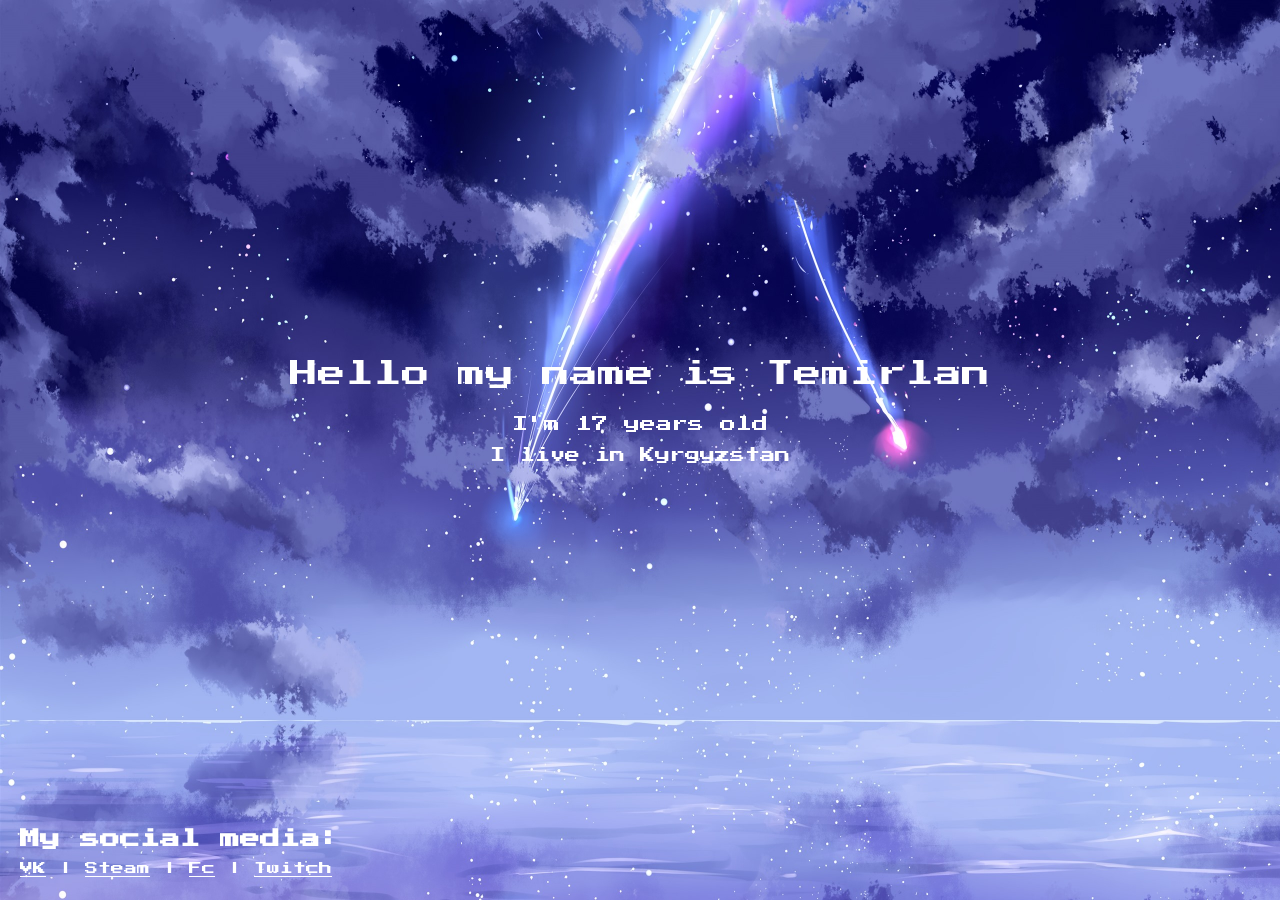
==== portfolio.html @ 0766ffcb "Rename index.html to portfolio.html" ====
<!DOCTYPE HTML>
<html>
<head>
<title>Lunatik</title>
<link rel="icon" href="https://www.pikpng.com/pngl/m/459-4594996_anime-clipart-transparent-background-sticker-de-png-de.png">
<meta name="theme-color" content="#292b2c">
<meta http-equiv="X-UA-Compatible" content="IE=edge">
<meta name="viewport" content="width=device-width, initial-scale=1.0">
<meta name="msapplication-tap-highlight" content="no">
<meta name="mobile-web-app-capable" content="yes">
<meta name="apple-mobile-web-app-capable" content="yes">
<meta name="apple-mobile-web-app-status-bar-style" content="default">
<meta name="msapplication-TileColor" content="#292b2c">
</head>
<style>
@import 'https://fonts.googleapis.com/css?family=Press+Start+2P';*{font-family:'press start 2p',Roboto,sans-serif}
@-webkit-keyframes fadeIn{from{opacity:0}to{opacity:1}}
@keyframes fadeIn{from{opacity:0}to{opacity:1}}
body{ background-image: url('background.jpg');
    background-repeat: no-repeat;
    background-attachment: fixed;
    background-size:cover;
    height: 100vh;
    padding: 0;
    margin: 0;
}
.center{
    height:90%;width:100%;display:flex;align-items:center;justify-content:center;flex-wrap:wrap;text-align:center}
.g-o{
    width:100%;height:100%}
.console-emulating{
    position:fixed;
    left:20px;
    bottom:25px;
    font-size:13px;
    color:white
    
}   
.white{color: white}
.welcome-text{font-size:1.75rem}
.near-text{font-size:1rem}
.near-text2{font-size:0.95rem}
h1{
font-size:20px;
}
.fadeIn{-webkit-animation-name:fadeIn;animation-name:fadeIn;-webkit-animation-duration:1s;animation-duration:1s;-webkit-animation-fill-mode:both;animation-fill-mode:both}  
}
</style>
<body class="fadeIn">
<div class="g-o">
<div class="center">
<div class="white">
<p class="welcome-text">Hello my name is Temirlan</p>
<p class="near-text">I'm 17 years old</p>
<p class="near-text2">I live in Kyrgyzstan</p>    
</div>
</div>
</div>
<div class="console-emulating" style="color:white">
<h1>My social media:</h1>
<a href="https://vk.com/lunat1kgod" target="_blank" style="color:white">VK</a> |
<a href="https://steamcommunity.com/id/lunat1kcs/" target="_blank" style="color:white">Steam</a> |
<a href="https://www.faceit.com/ru/players/lunatikk_" target="_blank" style="color:white">Fc</a> |
<a href="https://www.twitch.tv/lunat1kcs" target="_blank" style="color:white">Twitch</a>
</div>
</body></html>
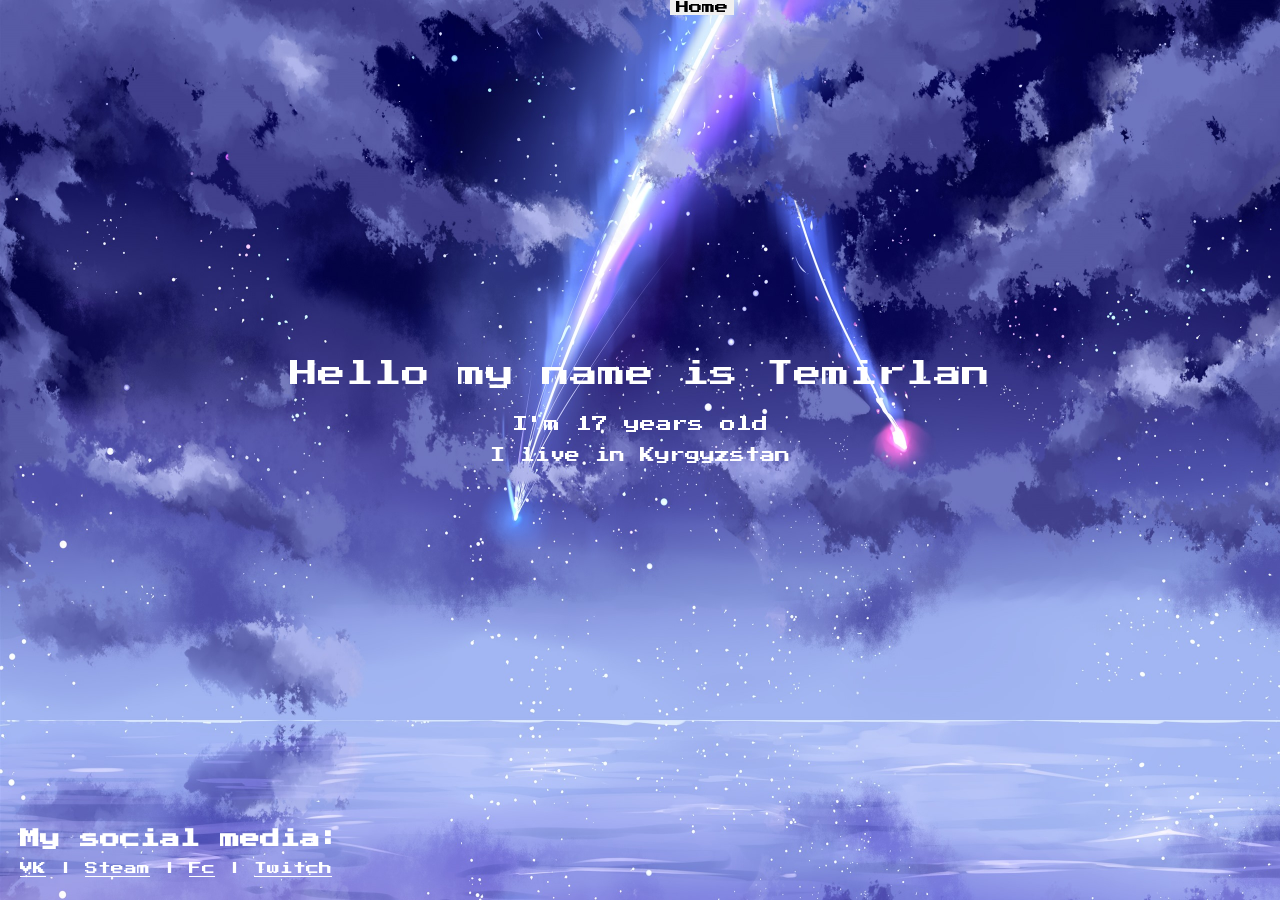
==== commit 845f1a83: "Update portfolio.html" ====
--- a/portfolio.html
+++ b/portfolio.html
@@ -2,7 +2,8 @@
 <html>
 <head>
 <title>Lunatik</title>
-<link rel="icon" href="https://www.pikpng.com/pngl/m/459-4594996_anime-clipart-transparent-background-sticker-de-png-de.png">
+<link rel="stylesheet" href="style.css">
+<link rel="icon" href="https://images-wixmp-ed30a86b8c4ca887773594c2.wixmp.com/f/7ff9629e-a7ee-42eb-a50d-e02a2bf348db/ddjklvr-33b958a8-741f-4afa-ab2e-e96399c35667.jpg?token=eyJ0eXAiOiJKV1QiLCJhbGciOiJIUzI1NiJ9.[base64].wRVRF_4IKQ7vwF2RK2abRtNu8M5ydRM_1yK36RmbhKA">
 <meta name="theme-color" content="#292b2c">
 <meta http-equiv="X-UA-Compatible" content="IE=edge">
 <meta name="viewport" content="width=device-width, initial-scale=1.0">
@@ -13,7 +14,7 @@
 <meta name="msapplication-TileColor" content="#292b2c">
 </head>
 <style>
-@import 'https://fonts.googleapis.com/css?family=Press+Start+2P';*{font-family:'press start 2p',Roboto,sans-serif}
+    @import 'https://fonts.googleapis.com/css?family=Press+Start+2P';*{font-family:'press start 2p',Roboto,sans-serif}
 @-webkit-keyframes fadeIn{from{opacity:0}to{opacity:1}}
 @keyframes fadeIn{from{opacity:0}to{opacity:1}}
 body{ background-image: url('background.jpg');
@@ -43,10 +44,27 @@
 h1{
 font-size:20px;
 }
-.fadeIn{-webkit-animation-name:fadeIn;animation-name:fadeIn;-webkit-animation-duration:1s;animation-duration:1s;-webkit-animation-fill-mode:both;animation-fill-mode:both}  
+.fadeIn{-webkit-animation-name:.fadeIn;animation-name:fadeIn; 
+    -webkit-animation-duration: 1s ;
+    animation-duration:1s;
+    -webkit-animation-fill-mode:both;
+    animation-fill-mode:both
 }
-</style>
+button{
+    position:fixed;
+    margin-top: -10x;
+    margin-left: 30px;
+    cursor: pointer;
+    border: none;
+    display: block;
+    
+
+
+}
+</style
+
 <body class="fadeIn">
+<a href="logincsc.herokuapp.com"><button style="color:black">Home</button></a>
 <div class="g-o">
 <div class="center">
 <div class="white">
@@ -55,7 +73,7 @@
 <p class="near-text2">I live in Kyrgyzstan</p>    
 </div>
 </div>
-</div>
+</div>  
 <div class="console-emulating" style="color:white">
 <h1>My social media:</h1>
 <a href="https://vk.com/lunat1kgod" target="_blank" style="color:white">VK</a> |
--- a/style.css
+++ b/style.css
@@ -0,0 +1,123 @@
+@import url('https://fonts.googleapis.com/css2?family=Orbitron:wght@500&display=swap');
+* {
+  -webkit-font-smoothing: antialiased;
+  text-rendering: optimizeLegibility;
+}
+html,
+body {
+  height: 100%;
+}
+
+body {
+  display: flex;
+  align-items: center;
+  justify-content: center;
+  flex-direction: column;
+  position: relative;
+  background: linear-gradient(135deg, rgba(36, 46, 77, 0.9), rgba(137, 126, 121, 0.9));
+  font-family: 'Orbitron', sans-serif;
+  font-size: 1.5em;
+  height: 100vh;
+    padding: 0;
+    margin: 0;
+}
+.login-form {
+  width: 100%;
+  padding: 0;
+  position: relative;
+}
+@media screen and (min-width: 600px) {
+  .login-form {
+    width: 50vw;
+    max-width: 15em;
+  }
+}
+.flex-row {
+  display: flex;
+  margin-bottom: 1em;
+}
+.lf--label {
+  width: 2em;
+  display: flex;
+  align-items: center;
+  justify-content: center;
+  background: #f5f6f8;
+  cursor: pointer;
+}
+.lf--input {
+  flex: 1;
+  padding: 1em;
+  border: 0;
+  color: #8f8f8f;
+  font-size: 1rem;
+}
+.lf--input:{
+  outline: none;
+  transition: transform 0.15s ease;
+  transform: scale(1.1);
+}
+.lf--submit {
+  display: block;
+  padding: 1em;
+  width: 100%;
+  background: linear-gradient(to right, #35c3c1, #00d6b7);
+  border: 0;
+  color: #fff;
+  cursor: pointer;
+  font-size: 0.75em;
+  font-weight: 600;
+  text-shadow: 0 1px 0 rgba(0, 0, 0, 0.2);
+  font-family: 'Orbitron', sans-serif;
+}
+.lf--submit: {
+  outline: none;
+  transition: transform 0.15s ease;
+  transform: scale(1.1);
+}
+.lf--forgot {
+  margin-top: 1em;
+  color: #00d6b7;
+  font-size: 0.65em;
+  text-align: center;
+  position: relative;
+}
+::-moz-placeholder {
+  color: #8f8f8f;
+}
+:-ms-input-placeholder {
+  color: #8f8f8f;
+}
+::placeholder {
+  color: #8f8f8f;
+}
+.tosee{
+    position:relative;
+    margin-top:10px;
+    color: rgb(255, 255, 255);
+    font-family: 'Orbitron', sans-serif;
+    }
+
+.portfolio{
+	position:fixed;
+    	left:30px;
+    	bottom:15px;
+    	font-size:13px;
+    	color:white;
+    	font-family: 'Orbitron', sans-serif;
+    	
+    	
+}
+  body:before {
+  content: "";
+  position: absolute;
+  top: 0;
+  left: 0;
+  height: 100%;
+  width: 100%;
+  background-repeat: no-repeat;
+  background-attachment: fixed;
+  background-size: 100% 100%;
+  background-image: url(https://images7.alphacoders.com/100/1000838.jpg);
+    opacity: 0.3;} 
+   
+  
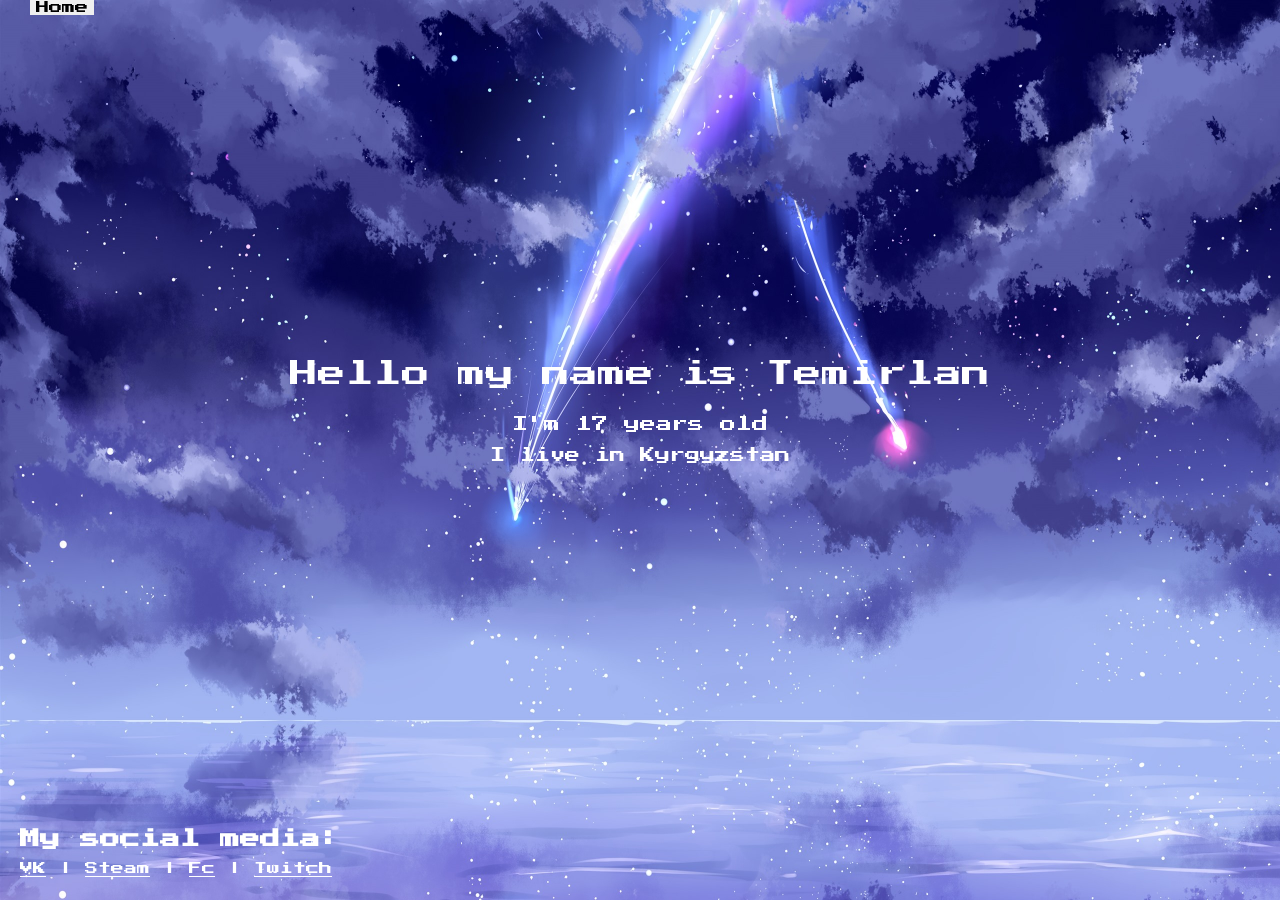
==== commit 811ce5b6: "Update portfolio.html" ====
--- a/portfolio.html
+++ b/portfolio.html
@@ -2,7 +2,6 @@
 <html>
 <head>
 <title>Lunatik</title>
-<link rel="stylesheet" href="style.css">
 <link rel="icon" href="https://images-wixmp-ed30a86b8c4ca887773594c2.wixmp.com/f/7ff9629e-a7ee-42eb-a50d-e02a2bf348db/ddjklvr-33b958a8-741f-4afa-ab2e-e96399c35667.jpg?token=eyJ0eXAiOiJKV1QiLCJhbGciOiJIUzI1NiJ9.[base64].wRVRF_4IKQ7vwF2RK2abRtNu8M5ydRM_1yK36RmbhKA">
 <meta name="theme-color" content="#292b2c">
 <meta http-equiv="X-UA-Compatible" content="IE=edge">
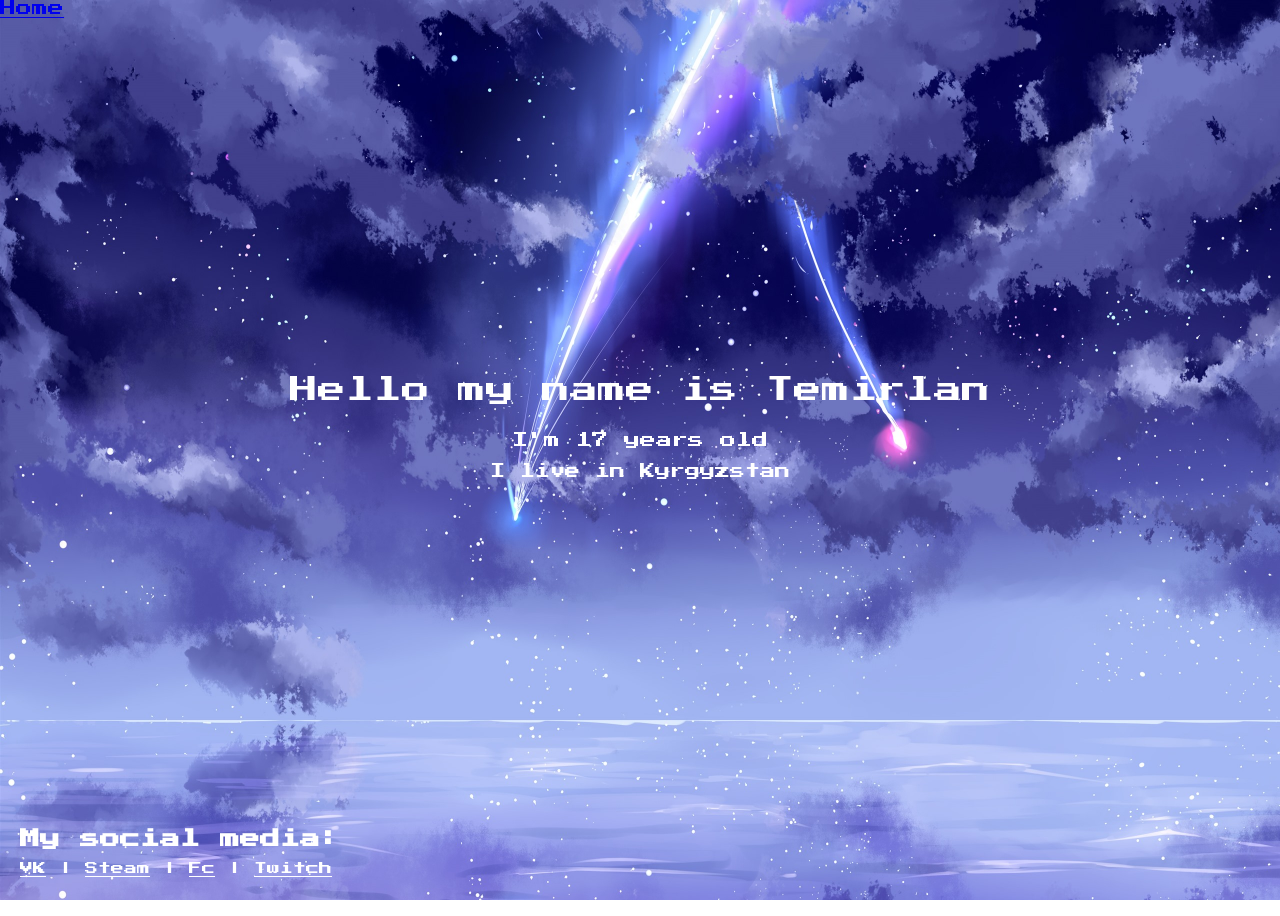
==== commit 8c7b0140: "Update portfolio.html" ====
--- a/portfolio.html
+++ b/portfolio.html
@@ -50,12 +50,19 @@
     animation-fill-mode:both
 }
 button{
+    color:white;
     position:fixed;
-    margin-top: -10x;
-    margin-left: 30px;
     cursor: pointer;
     border: none;
     display: block;
+    background-color: Transparent;
+    background-repeat:no-repeat;
+    border: none;
+    cursor:pointer;
+    overflow: hidden;
+    margin-left: 10px;
+    margin-top: 20px;
+    font-size: large; 
     
 
 
@@ -63,7 +70,7 @@
 </style
 
 <body class="fadeIn">
-<a href="logincsc.herokuapp.com"><button style="color:black">Home</button></a>
+<a href="index.php"><button">Home</button></a>
 <div class="g-o">
 <div class="center">
 <div class="white">
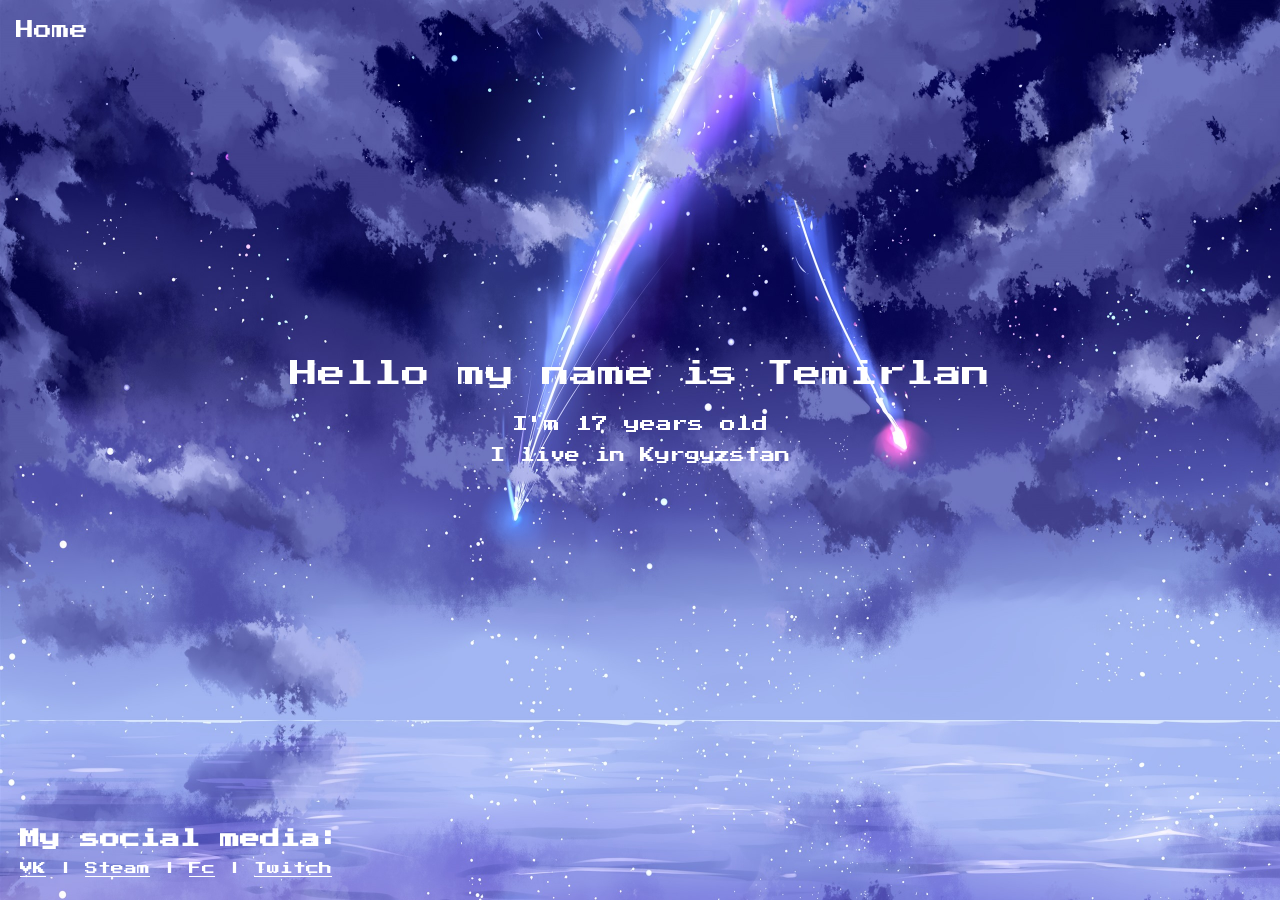
==== commit 467ae8d7: "Update portfolio.html" ====
--- a/portfolio.html
+++ b/portfolio.html
@@ -33,7 +33,7 @@
     left:20px;
     bottom:25px;
     font-size:13px;
-    color:white
+    color:white;
     
 }   
 .white{color: white}
@@ -65,12 +65,11 @@
     font-size: large; 
     
 
-
 }
 </style
 
 <body class="fadeIn">
-<a href="index.php"><button">Home</button></a>
+<a href="index.php"><button>Home</button></a>
 <div class="g-o">
 <div class="center">
 <div class="white">
